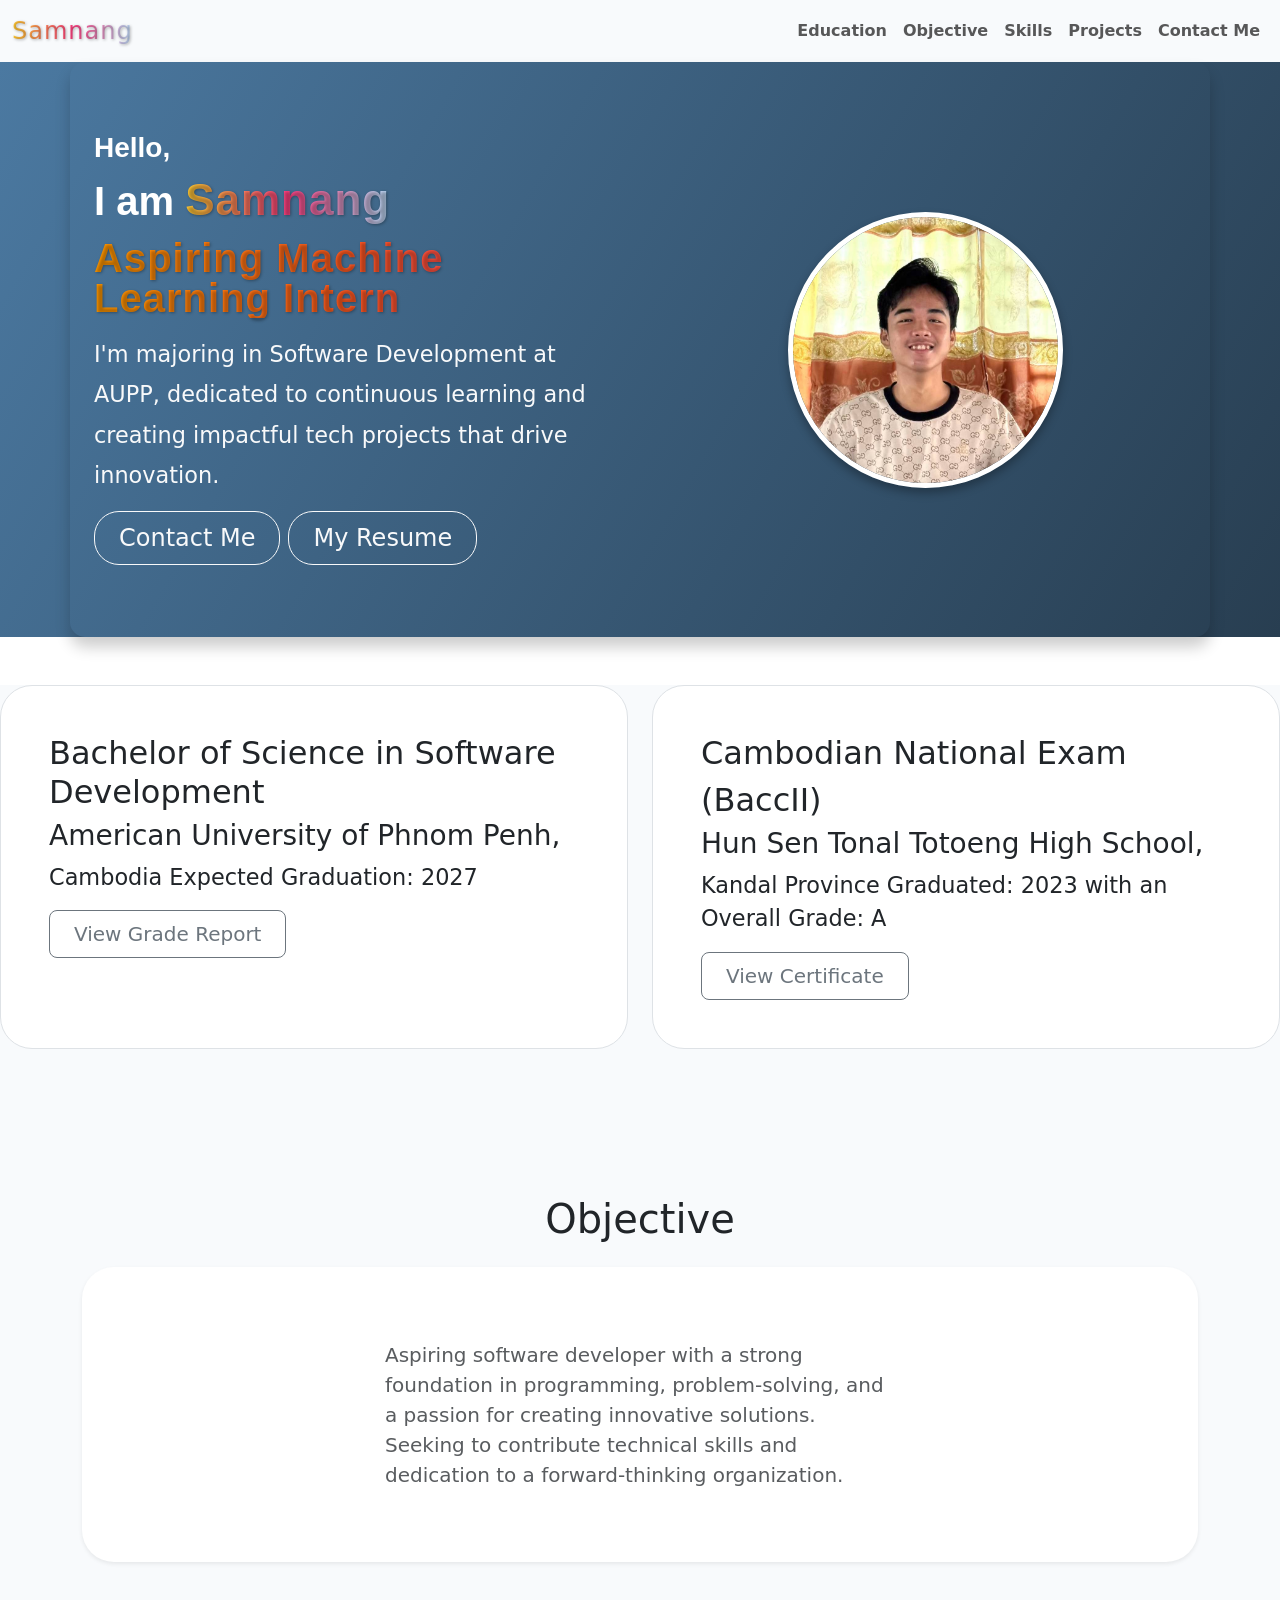
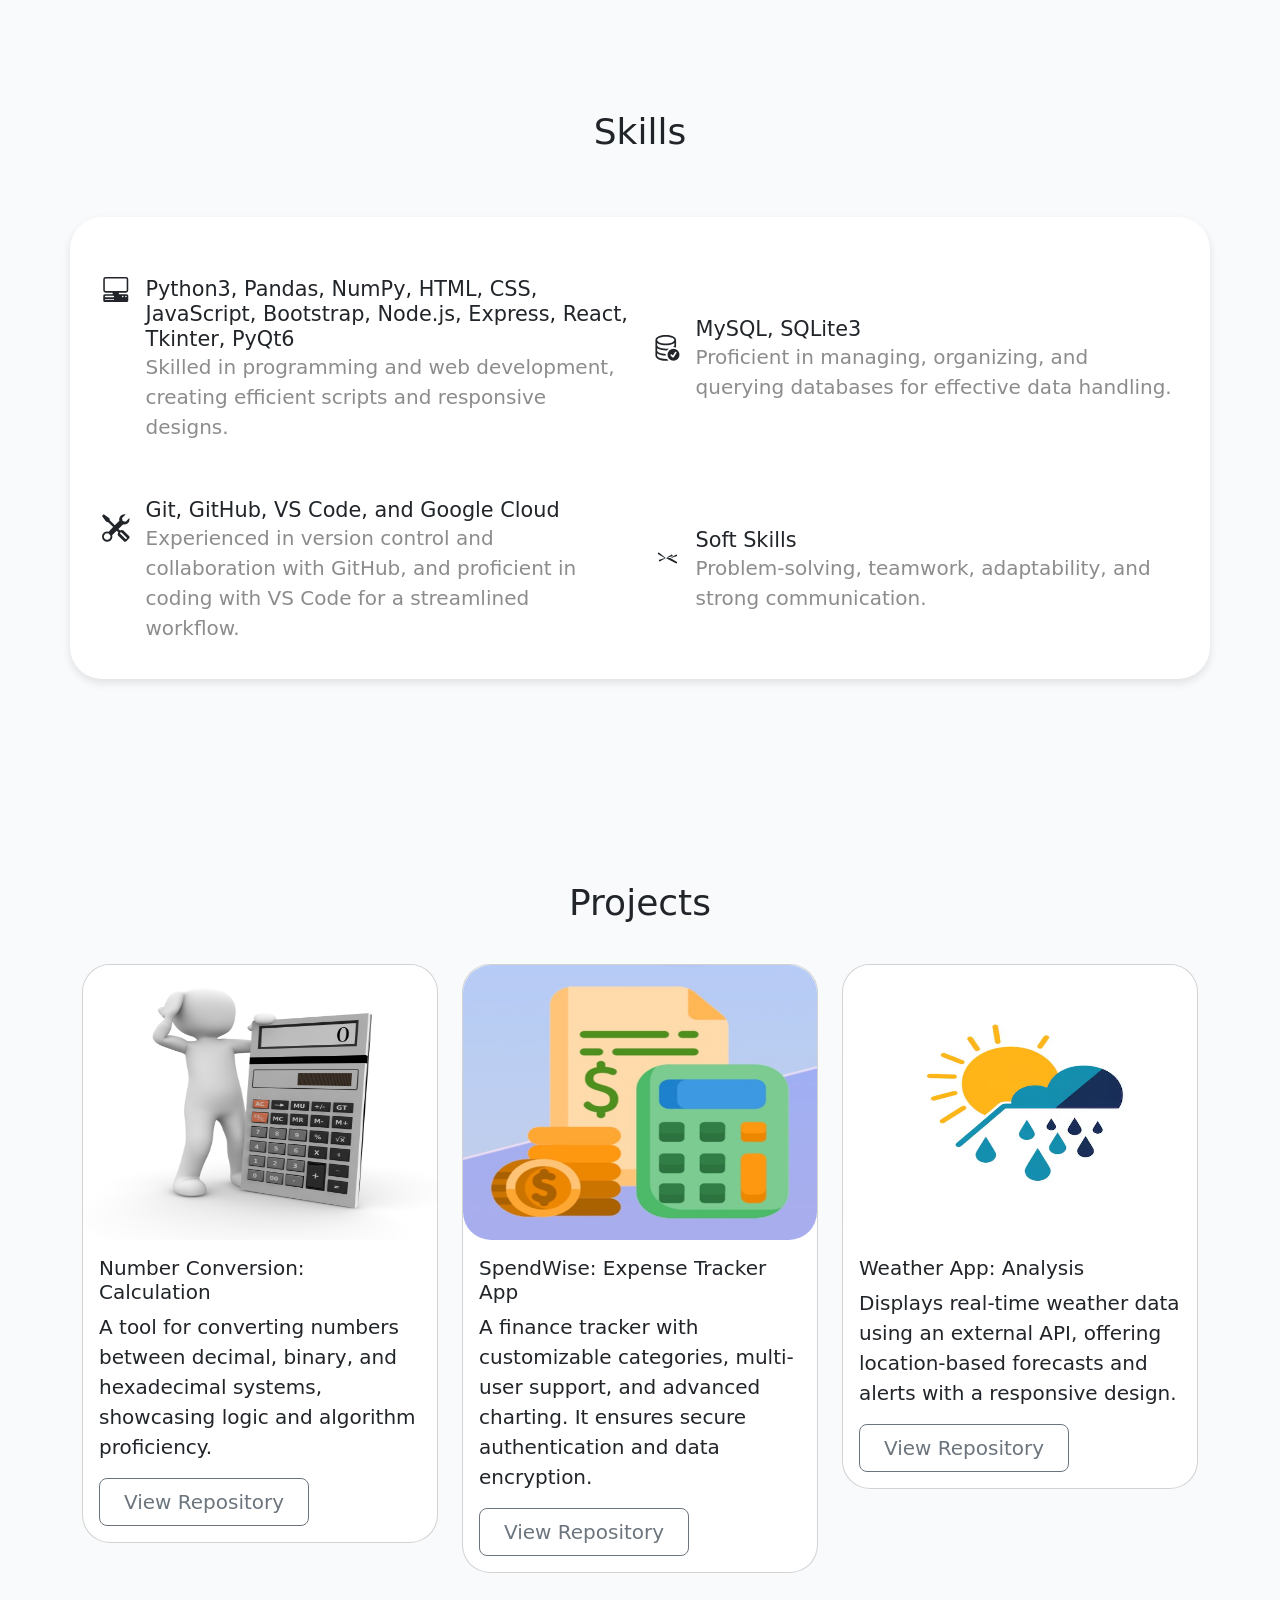
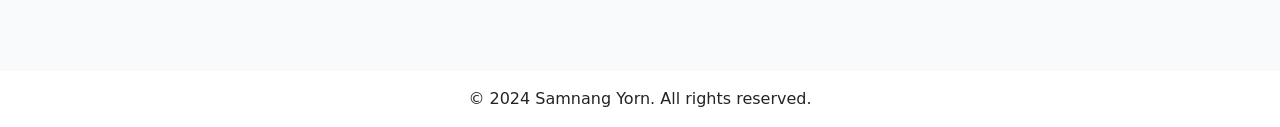
==== index.html @ 9dbf33b5 "Add portfolio files" ====
<!DOCTYPE html>
<html lang="en">

<head>
  <meta charset="UTF-8">
  <meta name="viewport" content="width=device-width, initial-scale=1.0">
  <title>Samnang's Portfolio</title>
  <link rel="stylesheet" href="./style.css" />
  <link href="https://cdn.jsdelivr.net/npm/bootstrap@5.3.3/dist/css/bootstrap.min.css" rel="stylesheet"
    integrity="sha384-QWTKZyjpPEjISv5WaRU9OFeRpok6YctnYmDr5pNlyT2bRjXh0JMhjY6hW+ALEwIH" crossorigin="anonymous">
  <link href="https://fonts.googleapis.com/css2?family=Roboto:wght@400;700&display=swap" rel="stylesheet">

</head>

<body>

  <!-- Nav_bar section -->
  <section id="nav-bar" style="background-color: #F8FAFC !important;">
    <nav class="navbar navbar-expand-lg" data-bs-theme="light">
      <div class="container-fluid">
        <!-- Name aligned to the left -->
        <a class="navbar-brand" href="#summary">
          <span style="
            font-size: 1.5rem; 
            color: #2c3e50; 
            background: linear-gradient(90deg, #ffcc33, #ff4081, #bbdefb); 
            -webkit-background-clip: text; 
            -webkit-text-fill-color: transparent; 
            text-shadow: 1px 1px 3px rgba(0, 0, 0, 0.3); 
            letter-spacing: 1px; 
            animation: fadeInGlow 2s ease-in-out;
          ">Samnang
          </span>
        </a>
        <button class="navbar-toggler" type="button" data-bs-toggle="collapse" data-bs-target="#navbarColor03"
          aria-controls="navbarColor03" aria-expanded="false" aria-label="Toggle navigation">
          <span class="navbar-toggler-icon"></span>
        </button>
        <div class="collapse navbar-collapse" id="navbarColor03">
          <!-- Items aligned to the right -->
          <ul class="navbar-nav ms-auto mb-2 mb-lg-0">
            <li class="nav-item hover-effect">
              <a class="nav-link" href="#education">
                <i class="fa fa-graduation-cap"></i> <span style="font-weight: bold;">Education</span>
              </a>
            </li>
            <li class="nav-item hover-effect">
              <a class="nav-link" href="#objective">
                <i class="fa fa-bullseye"></i> <span style="font-weight: bold;">Objective</span>
              </a>
            </li>
            <li class="nav-item hover-effect">
              <a class="nav-link" href="#skills">
                <i class="fa fa-code"></i> <span style="font-weight: bold;">Skills</span>
              </a>
            </li>
            <li class="nav-item hover-effect">
              <a class="nav-link" href="#projects">
                <i class="fa fa-folder-open"></i> <span style="font-weight: bold;">Projects</span>
              </a>
            </li>
            <li class="nav-item hover-effect">
              <a class="nav-link" href="./public/contact.html">
                <i class="fa fa-envelope"></i> <span style="font-weight: bold;">Contact Me</span>
              </a>
            </li>
          </ul>
        </div>
      </div>
    </nav>
  </section>

  <!-- hero section -->
  <section id="summary" class="gradient-background">
    <div class="container col-xxl-8 px-4 py-5 ml-5 mb-5">
      <div class="row flex-lg-row-reverse align-items-center g-5 py-4">
        <div class="col-10 col-sm-8 col-lg-6">
          <img src="./assets/images/my_face.jpg" class="d-block mx-lg-auto img-fluid ml-4" alt="Samnang's Image"
            width="275" height="400" loading="lazy">
        </div>
        <div class="col-lg-6">
          <h2 class="display-5 fw-bold  text-white lh-1 mb-3">Hello,</h2>
          <h1 class="display-5 fw-bold  text-white lh-1 mb-3">I am
            <span style="
            font-size: 2.75rem; 
            color: #2c3e50; 
            background: linear-gradient(90deg, #ffcc33, #ff4081, #bbdefb); 
            -webkit-background-clip: text; 
            -webkit-text-fill-color: transparent; 
            text-shadow: 1px 1px 3px rgba(0, 0, 0, 0.3); 
            letter-spacing: 1px; 
            animation: fadeInGlow 2s ease-in-out;
          ">
              Samnang
            </span>
          </h1>

          <h1 class="display-5 fw-bold text-body-emphasis lh-1 mb-3" style="
              font-size: 2.5rem; 
              color: #2c3e50; 
              background: linear-gradient(90deg, #ff9800, #ff5722, #ff4081); 
              -webkit-background-clip: text; 
              -webkit-text-fill-color: transparent; 
              text-shadow: 1px 1px 3px rgba(0, 0, 0, 0.3); 
              letter-spacing: 1px; 
              animation: fadeInGlow 2s ease-in-out;
            ">
            Aspiring Machine Learning Intern
          </h1>
          <p class="lead">
            I'm majoring in Software Development at AUPP, dedicated to continuous learning and creating impactful tech
            projects that drive innovation.</p>
          <div class="d-grid gap-2 d-md-flex justify-content-md-start">
            <a href="./public/contact.html" class="btn btn-outline-light btn-lg px-4">Contact Me</a>
            <a href="./public/resume.html" class="btn btn-outline-light btn-lg px-4">My Resume</a>
          </div>
        </div>
      </div>
    </div>
  </section>

  <!-- education section -->
  <section id="education" style="background-color: #F8FAFC;">
    <div class="row align-items-md-stretch mt-4">
      <div class="col-md-6 mb-5 hover-effect rounded-5">
        <div class="h-100 p-5 text-bg rounded-5 border" style="background-color: #fff !important;">
          <h2>Bachelor of Science in Software Development</h2>
          <h3>American University of Phnom Penh,</h3>
          <p style="
                font-size: 1.4rem;
                margin-top: 0;
                margin-bottom: 1rem;
            ">
            Cambodia Expected Graduation: 2027
          </p>
          <a href="./assets/images/Grade Report.pdf" class="btn btn-outline-secondary btn-lg px-4">View Grade Report</a>
        </div>
      </div>

      <div class="col-md-6 mb-5 hover-effect rounded-5">
        <div class="h-100 p-5 bg-body-tertiary rounded-5 border" style="background-color: #fff !important;">
          <h2>Cambodian National Exam</h2>
          <h2>(BaccII)</h2>
          <h3>Hun Sen Tonal Totoeng High School,</h3>
          <p style="
                font-size: 1.4rem;
                margin-top: 0;
                margin-bottom: 1rem;
            ">
            Kandal Province Graduated: 2023 with an Overall Grade: A
          </p>
          <a href="https://verify.gov.kh/verify/87f21fbb746c6b4200e2075af30a00fe9f06ea5fdbe839c7288f85da0729ce56?key=c0ed0de95c6da86249529f89fbc45739ce85d956d926eef9bcc1c0dc3e618eb6"
            class="btn btn-outline-secondary btn-lg px-4">View Certificate</a>
        </div>
      </div>
    </div>
  </section>

  <!-- objective section -->
  <section id="objective" style="background-color: #F8FAFC;">
    <div class="container my-5">
      <div class="text-center">
        <h1 class="text-dark mb-4 ">Objective</h1>
        <div class="position-relative p-5 text-muted bg-light shadow-sm rounded-5 mx-auto hover-effect"
          style="background-color: white !important;">
          <svg class="bi mb-4" width="45" height="1">
            <use xlink:href="#check2-circle"></use>
          </svg>
          <p class="col-lg-6 mx-auto mb-4 text-start" style="font-size: 1.25rem;">
            Aspiring software developer with a strong foundation in programming, problem-solving, and a passion for
            creating innovative solutions. Seeking to contribute technical skills and dedication to a forward-thinking
            organization.
          </p>
        </div>
      </div>
    </div>
  </section>

  <!-- skills section-->
  <section id="skills" style="background-color: #F8FAFC;">
    <h2>Skills</h2>
    <div class="container py-5">
      <div class="row g-4 align-items-center project rounded-5">
        <!-- Skill 1 -->
        <div class="col-md-6 hover-effect">
          <a class="list-group-item list-group-item-action d-flex gap-3 py-3" aria-current="true">
            <svg xmlns="http://www.w3.org/2000/svg" width="30" height="25" fill="currentColor"
              class="bi bi-pc-display-horizontal" viewBox="0 0 16 16">
              <path
                d="M1.5 0A1.5 1.5 0 0 0 0 1.5v7A1.5 1.5 0 0 0 1.5 10H6v1H1a1 1 0 0 0-1 1v3a1 1 0 0 0 1 1h14a1 1 0 0 0 1-1v-3a1 1 0 0 0-1-1h-5v-1h4.5A1.5 1.5 0 0 0 16 8.5v-7A1.5 1.5 0 0 0 14.5 0zm0 1h13a.5.5 0 0 1 .5.5v7a.5.5 0 0 1-.5.5h-13a.5.5 0 0 1-.5-.5v-7a.5.5 0 0 1 .5-.5M12 12.5a.5.5 0 1 1 1 0 .5.5 0 0 1-1 0m2 0a.5.5 0 1 1 1 0 .5.5 0 0 1-1 0M1.5 12h5a.5.5 0 0 1 0 1h-5a.5.5 0 0 1 0-1M1 14.25a.25.25 0 0 1 .25-.25h5.5a.25.25 0 1 1 0 .5h-5.5a.25.25 0 0 1-.25-.25" />
            </svg>
            <div class="d-flex gap-2 w-100 justify-content-between text-start">
              <div>
                <h6 class="mb-0">Python3, Pandas, NumPy, HTML, CSS, JavaScript, Bootstrap, Node.js, Express, React, Tkinter, PyQt6</h6>
                <p class="mb-0 opacity-75">Skilled in programming and web development, creating efficient scripts and
                  responsive designs.</p>
              </div>
            </div>
          </a>
        </div>
        <!-- Skill 2 -->
        <div class="col-md-6 hover-effect">
          <a class="list-group-item list-group-item-action d-flex gap-3 py-3" aria-current="true">
            <svg xmlns="http://www.w3.org/2000/svg" width="30" height="60" fill="currentColor"
              class="bi bi-database-check" viewBox="0 0 16 16">
              <path
                d="M12.5 16a3.5 3.5 0 1 0 0-7 3.5 3.5 0 0 0 0 7m1.679-4.493-1.335 2.226a.75.75 0 0 1-1.174.144l-.774-.773a.5.5 0 0 1 .708-.708l.547.548 1.17-1.951a.5.5 0 1 1 .858.514" />
              <path
                d="M12.096 6.223A5 5 0 0 0 13 5.698V7c0 .289-.213.654-.753 1.007a4.5 4.5 0 0 1 1.753.25V4c0-1.007-.875-1.755-1.904-2.223C11.022 1.289 9.573 1 8 1s-3.022.289-4.096.777C2.875 2.245 2 2.993 2 4v9c0 1.007.875 1.755 1.904 2.223C4.978 15.71 6.427 16 8 16c.536 0 1.058-.034 1.555-.097a4.5 4.5 0 0 1-.813-.927Q8.378 15 8 15c-1.464 0-2.766-.27-3.682-.687C3.356 13.875 3 13.373 3 13v-1.302c.271.202.58.378.904.525C4.978 12.71 6.427 13 8 13h.027a4.6 4.6 0 0 1 0-1H8c-1.464 0-2.766-.27-3.682-.687C3.356 10.875 3 10.373 3 10V8.698c.271.202.58.378.904.525C4.978 9.71 6.427 10 8 10q.393 0 .774-.024a4.5 4.5 0 0 1 1.102-1.132C9.298 8.944 8.666 9 8 9c-1.464 0-2.766-.27-3.682-.687C3.356 7.875 3 7.373 3 7V5.698c.271.202.58.378.904.525C4.978 6.711 6.427 7 8 7s3.022-.289 4.096-.777M3 4c0-.374.356-.875 1.318-1.313C5.234 2.271 6.536 2 8 2s2.766.27 3.682.687C12.644 3.125 13 3.627 13 4c0 .374-.356.875-1.318 1.313C10.766 5.729 9.464 6 8 6s-2.766-.27-3.682-.687C3.356 4.875 3 4.373 3 4" />
            </svg>
            <div class="d-flex gap-2 w-100 justify-content-between text-start">
              <div>
                <h6 class="mb-0">MySQL, SQLite3</h6>
                <p class="mb-0 opacity-75">Proficient in managing, organizing, and querying databases for effective data
                  handling.</p>
              </div>
            </div>
          </a>
        </div>
        <!-- Skill 3 -->
        <div class="col-md-6 hover-effect">
          <a class="list-group-item list-group-item-action d-flex gap-3 py-3" aria-current="true">
            <svg xmlns="http://www.w3.org/2000/svg" width="30" height="60" fill="currentColor" class="bi bi-tools"
              viewBox="0 0 16 16">
              <path
                d="M1 0 0 1l2.2 3.081a1 1 0 0 0 .815.419h.07a1 1 0 0 1 .708.293l2.675 2.675-2.617 2.654A3.003 3.003 0 0 0 0 13a3 3 0 1 0 5.878-.851l2.654-2.617.968.968-.305.914a1 1 0 0 0 .242 1.023l3.27 3.27a.997.997 0 0 0 1.414 0l1.586-1.586a.997.997 0 0 0 0-1.414l-3.27-3.27a1 1 0 0 0-1.023-.242L10.5 9.5l-.96-.96 2.68-2.643A3.005 3.005 0 0 0 16 3q0-.405-.102-.777l-2.14 2.141L12 4l-.364-1.757L13.777.102a3 3 0 0 0-3.675 3.68L7.462 6.46 4.793 3.793a1 1 0 0 1-.293-.707v-.071a1 1 0 0 0-.419-.814zm9.646 10.646a.5.5 0 0 1 .708 0l2.914 2.915a.5.5 0 0 1-.707.707l-2.915-2.914a.5.5 0 0 1 0-.708M3 11l.471.242.529.026.287.445.445.287.026.529L5 13l-.242.471-.026.529-.445.287-.287.445-.529.026L3 15l-.471-.242L2 14.732l-.287-.445L1.268 14l-.026-.529L1 13l.242-.471.026-.529.445-.287.287-.445.529-.026z" />
            </svg>
            <div class="d-flex gap-2 w-100 justify-content-between text-start">
              <div>
                <h6 class="mb-0">Git, GitHub, VS Code, and Google Cloud</h6>
                <p class="mb-0 opacity-75">Experienced in version control and collaboration with GitHub, and proficient
                  in coding with VS Code for a streamlined workflow.</p>
              </div>
            </div>
          </a>
        </div>
        <!-- Skill 4 -->
        <div class="col-md-6 hover-effect">
          <a class="list-group-item list-group-item-action d-flex gap-3 py-3" aria-current="true">
            <svg xmlns="http://www.w3.org/2000/svg" width="30" height="60" fill="currentColor"
              class="bi bi-brightness-high" viewBox="0 0 16 16">
              <path
                d="M10.59 8l3.244-1.915a.5.5 0 1 1 .516.857L10.59 8l3.76 2.207a.5.5 0 1 1-.516.857L8 8l-3.244 1.915a.5.5 0 1 1-.516-.857L7.41 8 3.646 5.793a.5.5 0 1 1 .516-.857L8 8l3.244-1.915a.5.5 0 1 1 .516.857L8 8z" />
            </svg>
            <div class="d-flex gap-2 w-100 justify-content-between text-start">
              <div>
                <h6 class="mb-0">Soft Skills</h6>
                <p class="mb-0 opacity-75">Problem-solving, teamwork, adaptability, and strong communication.</p>
              </div>
            </div>
          </a>
        </div>
      </div>
    </div>
  </section>

  <!-- projects section -->
  <section id="projects" style="background-color: #F8FAFC;">
    <div class="container py-4">
      <h2>Projects</h2>
      <div class="row">
        <div class="col-md-4 mb-5">
          <div class="card hover-effect" style="border-radius: 1.75rem">
            <img src="./assets/images/num_con.jpg" class="card-img-top" alt="Number Conversion: Calculation"
              height="275" style="border-radius: 1.75rem">
            <div class="card-body">
              <h5 class="card-title">Number Conversion: Calculation</h5>
              <p class="card-text" style="font-size: 1.25rem;">A tool for converting numbers between decimal, binary,
                and hexadecimal systems,
                showcasing logic and algorithm proficiency.</p>
              <a href="https://github.com/Samnang1111/Number-System-Converter"
                class="btn btn-outline-secondary btn-lg px-4">View Repository</a>
            </div>
          </div>
        </div>
        <div class="col-md-4 mb-4">
          <div class="card hover-effect" style="border-radius: 1.75rem">
            <img src="./assets/images/expense.png" class="card-img-top" alt="SpendWise: Expense Tracker App"
              height="275" style="border-radius: 1.75rem">
            <div class="card-body">
              <h5 class="card-title">SpendWise: Expense Tracker App</h5>
              <p class="card-text" style="font-size: 1.25rem;">A finance tracker with customizable categories,
                multi-user support, and advanced
                charting. It ensures secure authentication and data encryption.

              </p>
              <a href="https://github.com/Samnang1111/SPENDWISE-Expense-Tracker-Project"
                class="btn btn-outline-secondary btn-lg px-4">View Repository</a>
            </div>
          </div>
        </div>
        <div class="col-md-4" style="border-radius: 1.75rem">
          <div class="card hover-effect" style="border-radius: 1.75rem">
            <img src="./assets/images/weather.png" class="card-img-top" alt="Weather App: Analysis" height="275"
              style="border-radius: 1.75rem">
            <div class="card-body">
              <h5 class="card-title">Weather App: Analysis</h5>
              <p class="card-text" style="font-size: 1.25rem;">Displays real-time weather data using an external API,
                offering location-based
                forecasts and alerts with a responsive design.

              </p>
              <a href="https://github.com/Samnang1111/Weather-Analysis-App"
                class="btn btn-outline-secondary btn-lg px-4">View Repository</a>
            </div>
          </div>
        </div>
      </div>
    </div>
  </section>
  <script src="https://cdn.jsdelivr.net/npm/bootstrap@5.3.3/dist/js/bootstrap.bundle.min.js"
    integrity="sha384-YvpcrYf0tY3lHB60NNkmXc5s9fDVZLESaAA55NDzOxhy9GkcIdslK1eN7N6jIeHz"
    crossorigin="anonymous"></script>
</body>

<footer class="text-center py-3">
  &copy; 2024 Samnang Yorn. All rights reserved.
</footer>

</html>
---- style.css ----
/* Skills Section */
#skills {
  padding: 50px 20px;
  background-color: #f9f9f9;
}

#skills h2 {
  text-align: center;
  margin-bottom: 40px;
  font-size: 36px;
}

#skills h6 {
  font-size: 1.30rem;
}

#skills p {
  font-size: 1.25rem;
}
  /* Projects Section */
#projects {
  padding: 50px 20px;
  background-color: #f9f9f9;
}

#projects h2 {
  text-align: center;
  margin-bottom: 40px;
  font-size: 36px;
}

.project {
  background-color: #fff;
  border-radius: 10px;
  box-shadow: 0 4px 8px rgba(0, 0, 0, 0.1);
  margin-bottom: 30px;
  padding: 20px;
  text-align: center;
  transition: transform 0.3s ease-in-out;
}

.project:hover {
  transform: translateY(-5px);
}

.project h3 {
  font-size: 24px;
  margin-bottom: 10px;
}

.project p {
  color: #666;
  margin-bottom: 20px;
}

.project-link {
  display: inline-block;
  padding: 10px 20px;
  background-color: #007bff;
  color: white;
  text-decoration: none;
  border-radius: 5px;
  transition: background-color 0.3s ease;
}

.project-link:hover {
  background-color: #0056b3;
}

/* Education Selector */

.text-bg-dark:hover {
  background-color: #343a40; 
  transform: scale(1.05);   
  transition: transform 0.3s ease, background-color 0.3s ease;
}

/* Hover effect for light background */
.bg-body-tertiary:hover {
  background-color: #e9ecef; 
  transform: scale(1.05);    
  transition: transform 0.3s ease, background-color 0.3s ease;
}

/* Optional: Hover effect for buttons */
.btn:hover {
  background-color: #fff; 
  color: #000;           
  border-color: #000;    
  transition: all 0.3s ease;
}


/* summary */


/* Gradient Background */
.gradient-background {
  background: linear-gradient(120deg, #4b79a1, #283e51);
  color: #ffffff;
}

/* General Section Styling */
#summary .container {
  border-radius: 15px;
  padding: 40px;
  box-shadow: 0px 10px 15px rgba(0, 0, 0, 0.2); 
}

/* Image Styling */
#summary img {
  border-radius: 50%; 
  border: 5px solid #ffffff; 
  box-shadow: 0px 5px 10px rgba(0, 0, 0, 0.3); 
}

/* Text Styling */
#summary h1, #summary h2 {
  font-family: 'Poppins', sans-serif; /
}

#summary h1 {
  font-size: 2.5rem; 
  color: #ffdd57; 
}

#summary h2 {
  font-size: 1.75rem;
  color: #ffdd57; 
}

#summary p {
  font-size: 1.4rem; 
  line-height: 1.8;
  color: #f8f9fa; 
}

/* Button Styling */

#summary .btn {
  font-size: 1.5rem;
  border-radius: 25px;
  transition: all 0.3s ease;
}

#summary .btn:hover {
  background-color: #ffffff;
  color: #4b79a1;
  border-color: #ffffff;
}

/* object */

#objective {
  padding: 50px 20px;
  background-color: #f9f9f9;
}

#objective h2 {
  text-align: center;
  margin-bottom: 40px;
  font-size: 36px;
}



@keyframes fadeInGlow {
  0% {
    opacity: 0;
    text-shadow: 0px 0px 10px rgba(255, 255, 255, 0.6);
  }

  50% {
    opacity: 0.5;
    text-shadow: 0px 0px 20px rgba(255, 255, 255, 0.8);
  }

  100% {
    opacity: 1;
    text-shadow: 0px 0px 5px rgba(0, 0, 0, 0.3);
  }
}

    .hover-effect {
      transition: background-color 0.3s ease, transform 0.3s ease;
    }

    .hover-effect:hover {
      background-color: #e9ecef;
      transform: translateY(-5px);
    }


    @media (max-width: 768px) {
      #skills, #projects {
        padding: 30px 10px;
      }
    
      .project {
        padding: 15px;
      }
    
      #skills h2, #projects h2 {
        font-size: 28px;
      }
    }
    

  
    body {
      font-family: 'Roboto', sans-serif;
    }
    h1, h2, h3, p {
      margin-bottom: 1rem;
    }
    .hover-effect:hover {
      transform: scale(1.05);
      box-shadow: 0 4px 8px rgba(0, 0, 0, 0.2);
    }


/* Global Reset */
* {
  margin: 0;
  padding: 0;
  box-sizing: border-box;
}

/* Ensure full width */
html, body {
  width: 100%;
  overflow-x: hidden; /* Prevent horizontal scroll */
  font-family: 'Roboto', sans-serif;
}

/* Sections Styling */
#skills, #projects, #objective {
  padding: 50px 20px;
  background-color: #f9f9f9;
}

/* Responsive Styling */
@media (max-width: 768px) {
  #skills, #projects {
    padding: 30px 10px;
  }

  .project {
    padding: 15px;
  }

  #skills h2, #projects h2 {
    font-size: 28px;
  }
}
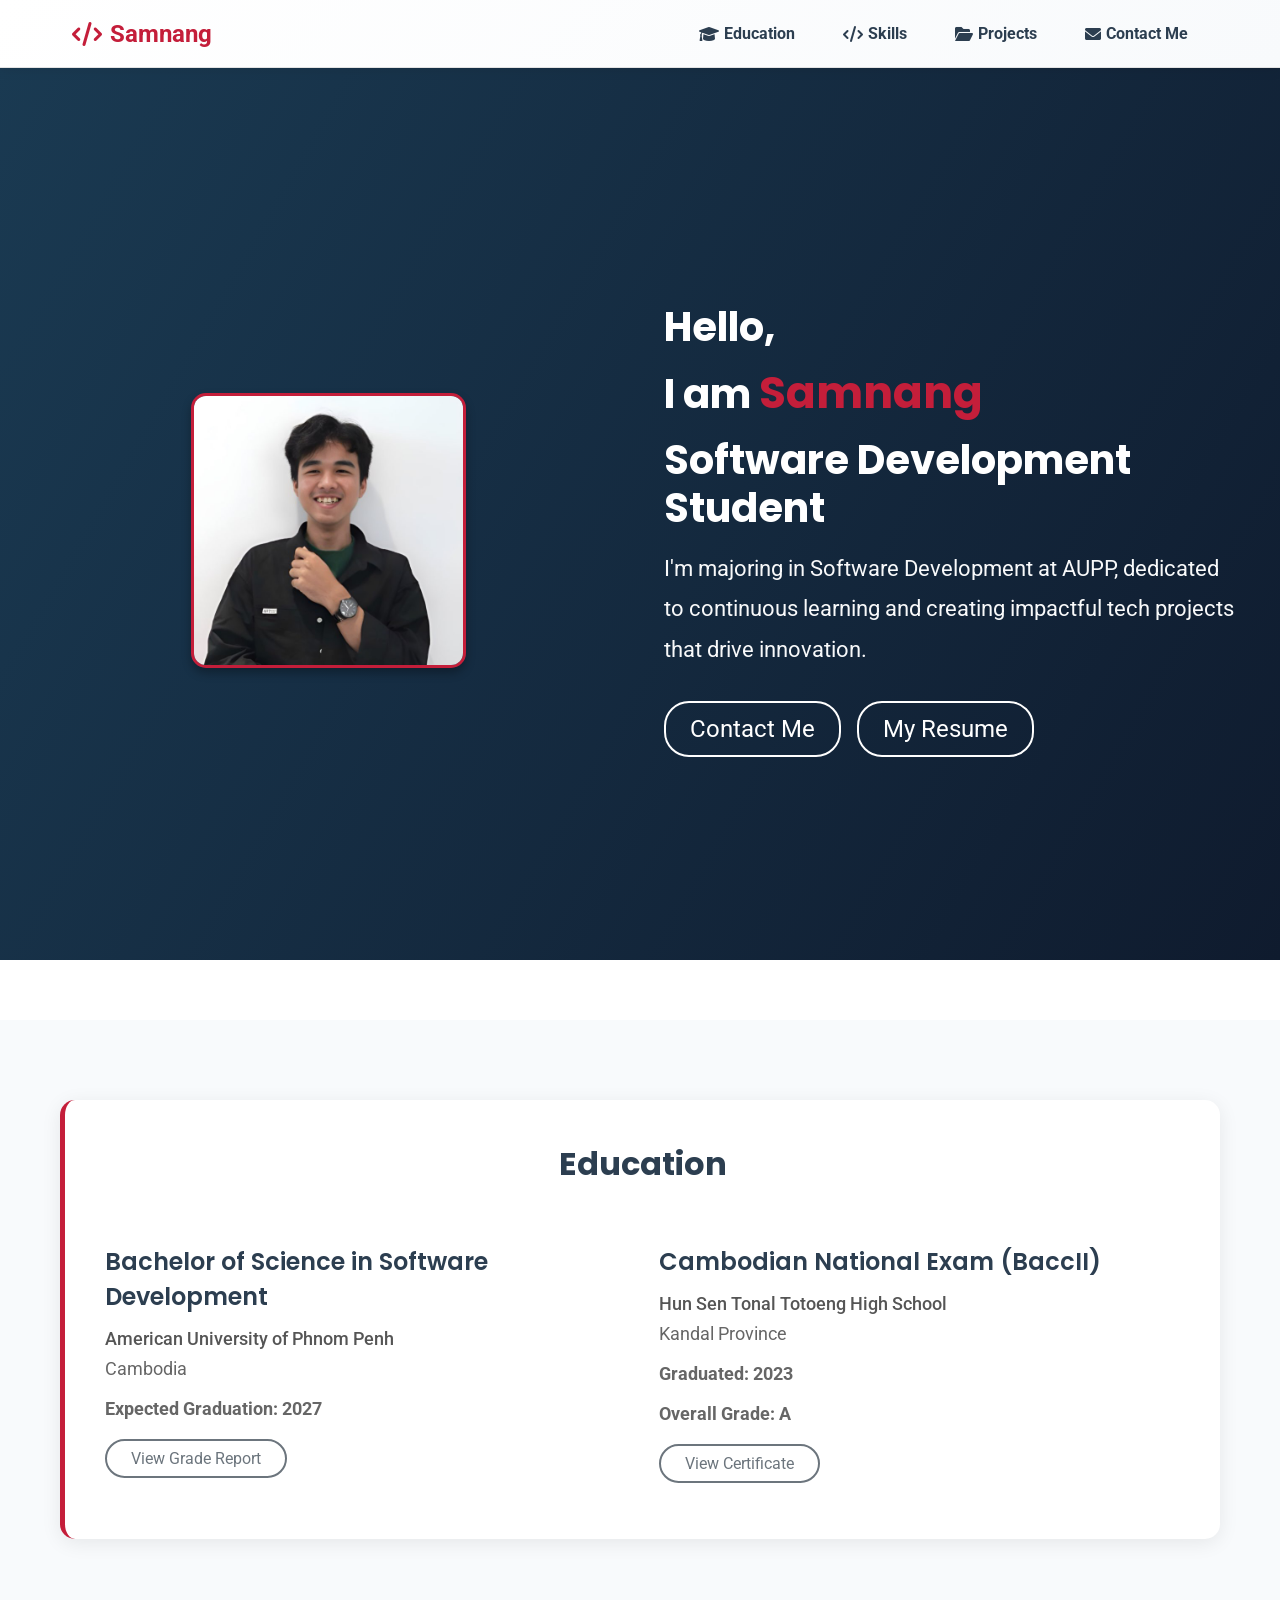
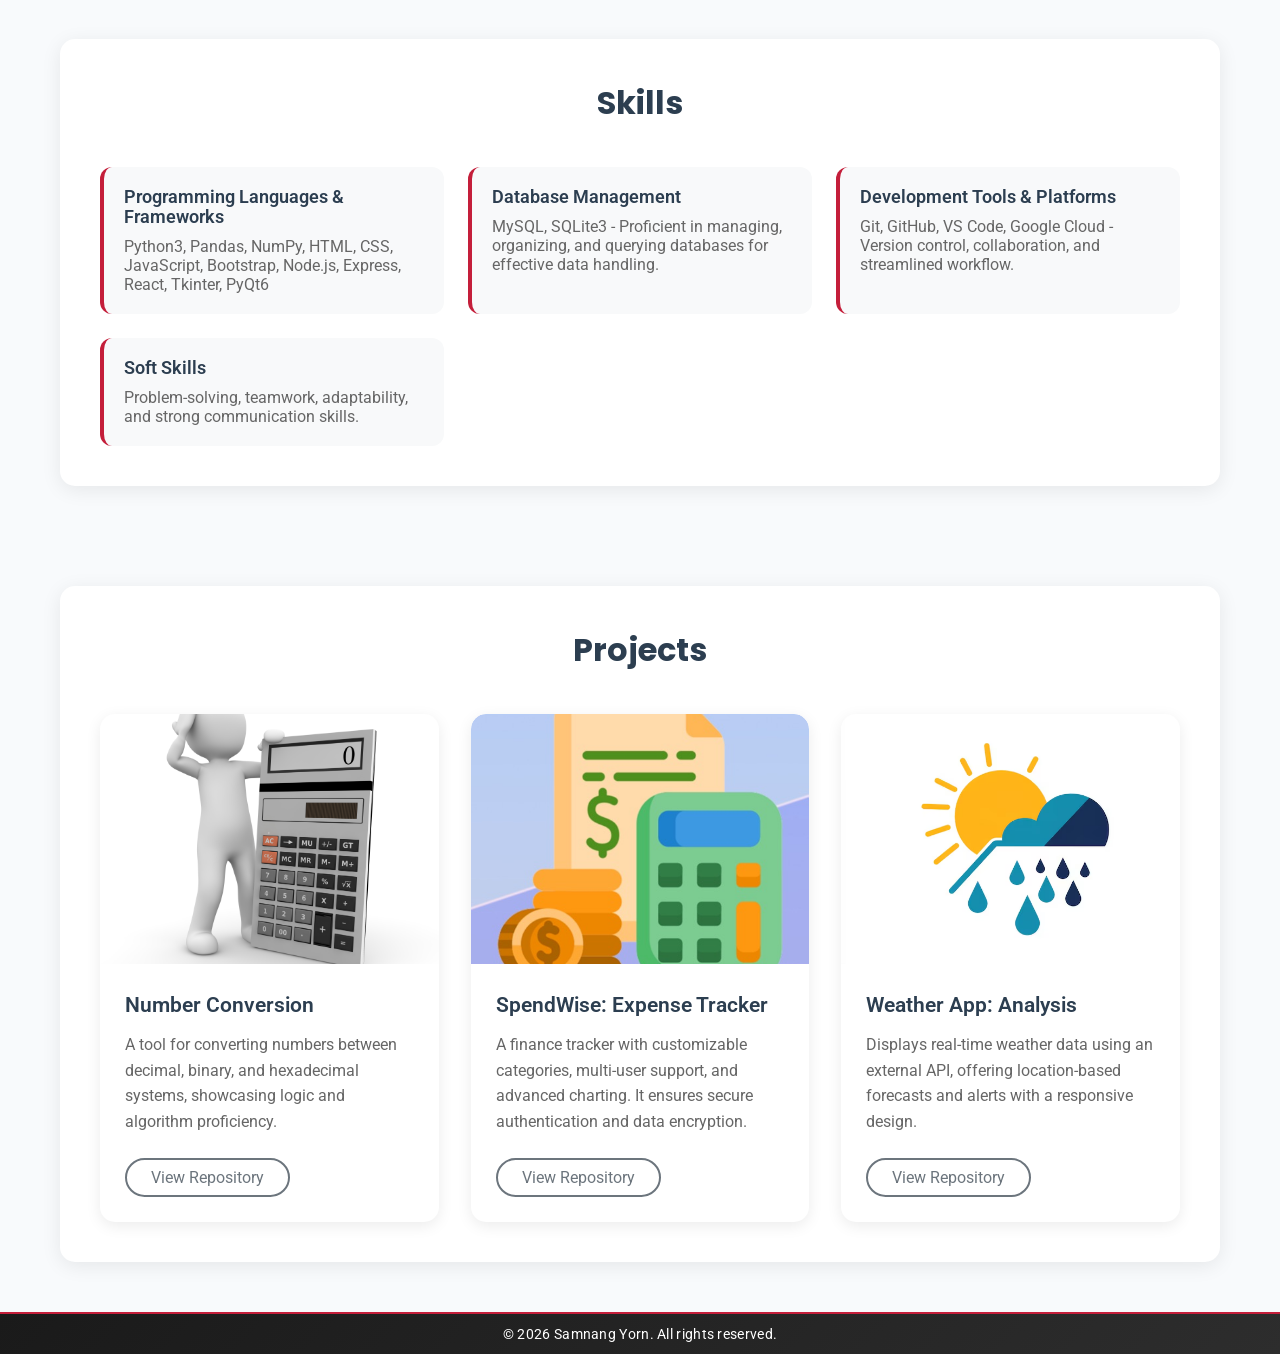
==== commit b83410b0: "Refactor portfolio: Remove Bootstrap, add favicon, use pure CSS with flexbox/grid" ====
--- a/index.html
+++ b/index.html
@@ -5,316 +5,193 @@
   <meta charset="UTF-8">
   <meta name="viewport" content="width=device-width, initial-scale=1.0">
   <title>Samnang's Portfolio</title>
+  <link rel="icon" type="image/svg+xml" href="./favicon.svg">
   <link rel="stylesheet" href="./style.css" />
-  <link href="https://cdn.jsdelivr.net/npm/bootstrap@5.3.3/dist/css/bootstrap.min.css" rel="stylesheet"
-    integrity="sha384-QWTKZyjpPEjISv5WaRU9OFeRpok6YctnYmDr5pNlyT2bRjXh0JMhjY6hW+ALEwIH" crossorigin="anonymous">
-  <link href="https://fonts.googleapis.com/css2?family=Roboto:wght@400;700&display=swap" rel="stylesheet">
-
+  <link href="https://fonts.googleapis.com/css2?family=Roboto:wght@400;700&family=Poppins:wght@400;600;700&display=swap" rel="stylesheet">
+  <link rel="stylesheet" href="https://cdnjs.cloudflare.com/ajax/libs/font-awesome/6.0.0/css/all.min.css">
 </head>
 
 <body>
 
-  <!-- Nav_bar section -->
-  <section id="nav-bar" style="background-color: #F8FAFC !important;">
-    <nav class="navbar navbar-expand-lg" data-bs-theme="light">
-      <div class="container-fluid">
-        <!-- Name aligned to the left -->
-        <a class="navbar-brand" href="#summary">
-          <span style="
-            font-size: 1.5rem; 
-            color: #2c3e50; 
-            background: linear-gradient(90deg, #ffcc33, #ff4081, #bbdefb); 
-            -webkit-background-clip: text; 
-            -webkit-text-fill-color: transparent; 
-            text-shadow: 1px 1px 3px rgba(0, 0, 0, 0.3); 
-            letter-spacing: 1px; 
-            animation: fadeInGlow 2s ease-in-out;
-          ">Samnang
-          </span>
-        </a>
-        <button class="navbar-toggler" type="button" data-bs-toggle="collapse" data-bs-target="#navbarColor03"
-          aria-controls="navbarColor03" aria-expanded="false" aria-label="Toggle navigation">
-          <span class="navbar-toggler-icon"></span>
-        </button>
-        <div class="collapse navbar-collapse" id="navbarColor03">
-          <!-- Items aligned to the right -->
-          <ul class="navbar-nav ms-auto mb-2 mb-lg-0">
-            <li class="nav-item hover-effect">
-              <a class="nav-link" href="#education">
-                <i class="fa fa-graduation-cap"></i> <span style="font-weight: bold;">Education</span>
-              </a>
-            </li>
-            <li class="nav-item hover-effect">
-              <a class="nav-link" href="#objective">
-                <i class="fa fa-bullseye"></i> <span style="font-weight: bold;">Objective</span>
-              </a>
-            </li>
-            <li class="nav-item hover-effect">
-              <a class="nav-link" href="#skills">
-                <i class="fa fa-code"></i> <span style="font-weight: bold;">Skills</span>
-              </a>
-            </li>
-            <li class="nav-item hover-effect">
-              <a class="nav-link" href="#projects">
-                <i class="fa fa-folder-open"></i> <span style="font-weight: bold;">Projects</span>
-              </a>
-            </li>
-            <li class="nav-item hover-effect">
-              <a class="nav-link" href="./public/contact.html">
-                <i class="fa fa-envelope"></i> <span style="font-weight: bold;">Contact Me</span>
-              </a>
-            </li>
-          </ul>
-        </div>
-      </div>
-    </nav>
-  </section>
+  <nav id="nav-bar">
+    <div class="nav-container">
+      <a class="nav-brand" href="#summary">
+        <i class="fa fa-code"></i>
+        <span>Samnang</span>
+      </a>
+      <button class="nav-toggle" id="navToggle" aria-label="Toggle navigation">
+        <span></span>
+        <span></span>
+        <span></span>
+      </button>
+      <ul class="nav-menu" id="navMenu">
+        <li class="nav-item">
+          <a class="nav-link" href="#education">
+            <i class="fa fa-graduation-cap"></i> <span>Education</span>
+          </a>
+        </li>
+        <li class="nav-item">
+          <a class="nav-link" href="#skills">
+            <i class="fa fa-code"></i> <span>Skills</span>
+          </a>
+        </li>
+        <li class="nav-item">
+          <a class="nav-link" href="#projects">
+            <i class="fa fa-folder-open"></i> <span>Projects</span>
+          </a>
+        </li>
+        <li class="nav-item">
+          <a class="nav-link" href="./public/contact.html">
+            <i class="fa fa-envelope"></i> <span>Contact Me</span>
+          </a>
+        </li>
+      </ul>
+    </div>
+  </nav>
 
   <!-- hero section -->
   <section id="summary" class="gradient-background">
-    <div class="container col-xxl-8 px-4 py-5 ml-5 mb-5">
-      <div class="row flex-lg-row-reverse align-items-center g-5 py-4">
-        <div class="col-10 col-sm-8 col-lg-6">
-          <img src="./assets/images/my_face.jpg" class="d-block mx-lg-auto img-fluid ml-4" alt="Samnang's Image"
-            width="275" height="400" loading="lazy">
-        </div>
-        <div class="col-lg-6">
-          <h2 class="display-5 fw-bold  text-white lh-1 mb-3">Hello,</h2>
-          <h1 class="display-5 fw-bold  text-white lh-1 mb-3">I am
-            <span style="
-            font-size: 2.75rem; 
-            color: #2c3e50; 
-            background: linear-gradient(90deg, #ffcc33, #ff4081, #bbdefb); 
-            -webkit-background-clip: text; 
-            -webkit-text-fill-color: transparent; 
-            text-shadow: 1px 1px 3px rgba(0, 0, 0, 0.3); 
-            letter-spacing: 1px; 
-            animation: fadeInGlow 2s ease-in-out;
-          ">
-              Samnang
-            </span>
-          </h1>
-
-          <h1 class="display-5 fw-bold text-body-emphasis lh-1 mb-3" style="
-              font-size: 2.5rem; 
-              color: #2c3e50; 
-              background: linear-gradient(90deg, #ff9800, #ff5722, #ff4081); 
-              -webkit-background-clip: text; 
-              -webkit-text-fill-color: transparent; 
-              text-shadow: 1px 1px 3px rgba(0, 0, 0, 0.3); 
-              letter-spacing: 1px; 
-              animation: fadeInGlow 2s ease-in-out;
-            ">
-            Aspiring Machine Learning Intern
-          </h1>
+    <div class="summary-container">
+      <div class="summary-content">
+        <div class="summary-text">
+          <h2>Hello,</h2>
+          <h1>I am <span class="highlight-name">Samnang</span></h1>
+          <h1 class="subtitle">Software Development Student</h1>
           <p class="lead">
             I'm majoring in Software Development at AUPP, dedicated to continuous learning and creating impactful tech
-            projects that drive innovation.</p>
-          <div class="d-grid gap-2 d-md-flex justify-content-md-start">
-            <a href="./public/contact.html" class="btn btn-outline-light btn-lg px-4">Contact Me</a>
-            <a href="./public/resume.html" class="btn btn-outline-light btn-lg px-4">My Resume</a>
+            projects that drive innovation.
+          </p>
+          <div class="summary-buttons">
+            <a href="./public/contact.html" class="btn btn-outline">Contact Me</a>
+            <a href="./public/resume.html" class="btn btn-outline">My Resume</a>
+          </div>
+        </div>
+        <div class="summary-image">
+          <img src="./assets/images/my_face.jpg" alt="Samnang's Image" loading="lazy">
+        </div>
+      </div>
+    </div>
+  </section>
+
+  <!-- education section -->
+  <section id="education">
+    <div class="container">
+      <div class="section-wrapper">
+        <h1 class="section-title">Education</h1>
+        <div class="education-grid">
+          <div class="education-item">
+            <h2>Bachelor of Science in Software Development</h2>
+            <h3>American University of Phnom Penh</h3>
+            <p>Cambodia</p>
+            <p><strong>Expected Graduation: 2027</strong></p>
+            <a href="./assets/images/Grade Report.pdf" class="btn btn-secondary">View Grade Report</a>
+          </div>
+
+          <div class="education-item">
+            <h2>Cambodian National Exam (BaccII)</h2>
+            <h3>Hun Sen Tonal Totoeng High School</h3>
+            <p>Kandal Province</p>
+            <p><strong>Graduated: 2023</strong></p>
+            <p><strong>Overall Grade: A</strong></p>
+            <a href="https://verify.gov.kh/verify/87f21fbb746c6b4200e2075af30a00fe9f06ea5fdbe839c7288f85da0729ce56?key=c0ed0de95c6da86249529f89fbc45739ce85d956d926eef9bcc1c0dc3e618eb6"
+              class="btn btn-secondary">View Certificate</a>
           </div>
         </div>
       </div>
     </div>
   </section>
 
-  <!-- education section -->
-  <section id="education" style="background-color: #F8FAFC;">
-    <div class="row align-items-md-stretch mt-4">
-      <div class="col-md-6 mb-5 hover-effect rounded-5">
-        <div class="h-100 p-5 text-bg rounded-5 border" style="background-color: #fff !important;">
-          <h2>Bachelor of Science in Software Development</h2>
-          <h3>American University of Phnom Penh,</h3>
-          <p style="
-                font-size: 1.4rem;
-                margin-top: 0;
-                margin-bottom: 1rem;
-            ">
-            Cambodia Expected Graduation: 2027
-          </p>
-          <a href="./assets/images/Grade Report.pdf" class="btn btn-outline-secondary btn-lg px-4">View Grade Report</a>
-        </div>
-      </div>
-
-      <div class="col-md-6 mb-5 hover-effect rounded-5">
-        <div class="h-100 p-5 bg-body-tertiary rounded-5 border" style="background-color: #fff !important;">
-          <h2>Cambodian National Exam</h2>
-          <h2>(BaccII)</h2>
-          <h3>Hun Sen Tonal Totoeng High School,</h3>
-          <p style="
-                font-size: 1.4rem;
-                margin-top: 0;
-                margin-bottom: 1rem;
-            ">
-            Kandal Province Graduated: 2023 with an Overall Grade: A
-          </p>
-          <a href="https://verify.gov.kh/verify/87f21fbb746c6b4200e2075af30a00fe9f06ea5fdbe839c7288f85da0729ce56?key=c0ed0de95c6da86249529f89fbc45739ce85d956d926eef9bcc1c0dc3e618eb6"
-            class="btn btn-outline-secondary btn-lg px-4">View Certificate</a>
-        </div>
-      </div>
-    </div>
-  </section>
-
-  <!-- objective section -->
-  <section id="objective" style="background-color: #F8FAFC;">
-    <div class="container my-5">
-      <div class="text-center">
-        <h1 class="text-dark mb-4 ">Objective</h1>
-        <div class="position-relative p-5 text-muted bg-light shadow-sm rounded-5 mx-auto hover-effect"
-          style="background-color: white !important;">
-          <svg class="bi mb-4" width="45" height="1">
-            <use xlink:href="#check2-circle"></use>
-          </svg>
-          <p class="col-lg-6 mx-auto mb-4 text-start" style="font-size: 1.25rem;">
-            Aspiring software developer with a strong foundation in programming, problem-solving, and a passion for
-            creating innovative solutions. Seeking to contribute technical skills and dedication to a forward-thinking
-            organization.
-          </p>
-        </div>
-      </div>
-    </div>
-  </section>
-
   <!-- skills section-->
-  <section id="skills" style="background-color: #F8FAFC;">
-    <h2>Skills</h2>
-    <div class="container py-5">
-      <div class="row g-4 align-items-center project rounded-5">
-        <!-- Skill 1 -->
-        <div class="col-md-6 hover-effect">
-          <a class="list-group-item list-group-item-action d-flex gap-3 py-3" aria-current="true">
-            <svg xmlns="http://www.w3.org/2000/svg" width="30" height="25" fill="currentColor"
-              class="bi bi-pc-display-horizontal" viewBox="0 0 16 16">
-              <path
-                d="M1.5 0A1.5 1.5 0 0 0 0 1.5v7A1.5 1.5 0 0 0 1.5 10H6v1H1a1 1 0 0 0-1 1v3a1 1 0 0 0 1 1h14a1 1 0 0 0 1-1v-3a1 1 0 0 0-1-1h-5v-1h4.5A1.5 1.5 0 0 0 16 8.5v-7A1.5 1.5 0 0 0 14.5 0zm0 1h13a.5.5 0 0 1 .5.5v7a.5.5 0 0 1-.5.5h-13a.5.5 0 0 1-.5-.5v-7a.5.5 0 0 1 .5-.5M12 12.5a.5.5 0 1 1 1 0 .5.5 0 0 1-1 0m2 0a.5.5 0 1 1 1 0 .5.5 0 0 1-1 0M1.5 12h5a.5.5 0 0 1 0 1h-5a.5.5 0 0 1 0-1M1 14.25a.25.25 0 0 1 .25-.25h5.5a.25.25 0 1 1 0 .5h-5.5a.25.25 0 0 1-.25-.25" />
-            </svg>
-            <div class="d-flex gap-2 w-100 justify-content-between text-start">
-              <div>
-                <h6 class="mb-0">Python3, Pandas, NumPy, HTML, CSS, JavaScript, Bootstrap, Node.js, Express, React, Tkinter, PyQt6</h6>
-                <p class="mb-0 opacity-75">Skilled in programming and web development, creating efficient scripts and
-                  responsive designs.</p>
-              </div>
-            </div>
-          </a>
-        </div>
-        <!-- Skill 2 -->
-        <div class="col-md-6 hover-effect">
-          <a class="list-group-item list-group-item-action d-flex gap-3 py-3" aria-current="true">
-            <svg xmlns="http://www.w3.org/2000/svg" width="30" height="60" fill="currentColor"
-              class="bi bi-database-check" viewBox="0 0 16 16">
-              <path
-                d="M12.5 16a3.5 3.5 0 1 0 0-7 3.5 3.5 0 0 0 0 7m1.679-4.493-1.335 2.226a.75.75 0 0 1-1.174.144l-.774-.773a.5.5 0 0 1 .708-.708l.547.548 1.17-1.951a.5.5 0 1 1 .858.514" />
-              <path
-                d="M12.096 6.223A5 5 0 0 0 13 5.698V7c0 .289-.213.654-.753 1.007a4.5 4.5 0 0 1 1.753.25V4c0-1.007-.875-1.755-1.904-2.223C11.022 1.289 9.573 1 8 1s-3.022.289-4.096.777C2.875 2.245 2 2.993 2 4v9c0 1.007.875 1.755 1.904 2.223C4.978 15.71 6.427 16 8 16c.536 0 1.058-.034 1.555-.097a4.5 4.5 0 0 1-.813-.927Q8.378 15 8 15c-1.464 0-2.766-.27-3.682-.687C3.356 13.875 3 13.373 3 13v-1.302c.271.202.58.378.904.525C4.978 12.71 6.427 13 8 13h.027a4.6 4.6 0 0 1 0-1H8c-1.464 0-2.766-.27-3.682-.687C3.356 10.875 3 10.373 3 10V8.698c.271.202.58.378.904.525C4.978 9.71 6.427 10 8 10q.393 0 .774-.024a4.5 4.5 0 0 1 1.102-1.132C9.298 8.944 8.666 9 8 9c-1.464 0-2.766-.27-3.682-.687C3.356 7.875 3 7.373 3 7V5.698c.271.202.58.378.904.525C4.978 6.711 6.427 7 8 7s3.022-.289 4.096-.777M3 4c0-.374.356-.875 1.318-1.313C5.234 2.271 6.536 2 8 2s2.766.27 3.682.687C12.644 3.125 13 3.627 13 4c0 .374-.356.875-1.318 1.313C10.766 5.729 9.464 6 8 6s-2.766-.27-3.682-.687C3.356 4.875 3 4.373 3 4" />
-            </svg>
-            <div class="d-flex gap-2 w-100 justify-content-between text-start">
-              <div>
-                <h6 class="mb-0">MySQL, SQLite3</h6>
-                <p class="mb-0 opacity-75">Proficient in managing, organizing, and querying databases for effective data
-                  handling.</p>
-              </div>
-            </div>
-          </a>
-        </div>
-        <!-- Skill 3 -->
-        <div class="col-md-6 hover-effect">
-          <a class="list-group-item list-group-item-action d-flex gap-3 py-3" aria-current="true">
-            <svg xmlns="http://www.w3.org/2000/svg" width="30" height="60" fill="currentColor" class="bi bi-tools"
-              viewBox="0 0 16 16">
-              <path
-                d="M1 0 0 1l2.2 3.081a1 1 0 0 0 .815.419h.07a1 1 0 0 1 .708.293l2.675 2.675-2.617 2.654A3.003 3.003 0 0 0 0 13a3 3 0 1 0 5.878-.851l2.654-2.617.968.968-.305.914a1 1 0 0 0 .242 1.023l3.27 3.27a.997.997 0 0 0 1.414 0l1.586-1.586a.997.997 0 0 0 0-1.414l-3.27-3.27a1 1 0 0 0-1.023-.242L10.5 9.5l-.96-.96 2.68-2.643A3.005 3.005 0 0 0 16 3q0-.405-.102-.777l-2.14 2.141L12 4l-.364-1.757L13.777.102a3 3 0 0 0-3.675 3.68L7.462 6.46 4.793 3.793a1 1 0 0 1-.293-.707v-.071a1 1 0 0 0-.419-.814zm9.646 10.646a.5.5 0 0 1 .708 0l2.914 2.915a.5.5 0 0 1-.707.707l-2.915-2.914a.5.5 0 0 1 0-.708M3 11l.471.242.529.026.287.445.445.287.026.529L5 13l-.242.471-.026.529-.445.287-.287.445-.529.026L3 15l-.471-.242L2 14.732l-.287-.445L1.268 14l-.026-.529L1 13l.242-.471.026-.529.445-.287.287-.445.529-.026z" />
-            </svg>
-            <div class="d-flex gap-2 w-100 justify-content-between text-start">
-              <div>
-                <h6 class="mb-0">Git, GitHub, VS Code, and Google Cloud</h6>
-                <p class="mb-0 opacity-75">Experienced in version control and collaboration with GitHub, and proficient
-                  in coding with VS Code for a streamlined workflow.</p>
-              </div>
-            </div>
-          </a>
-        </div>
-        <!-- Skill 4 -->
-        <div class="col-md-6 hover-effect">
-          <a class="list-group-item list-group-item-action d-flex gap-3 py-3" aria-current="true">
-            <svg xmlns="http://www.w3.org/2000/svg" width="30" height="60" fill="currentColor"
-              class="bi bi-brightness-high" viewBox="0 0 16 16">
-              <path
-                d="M10.59 8l3.244-1.915a.5.5 0 1 1 .516.857L10.59 8l3.76 2.207a.5.5 0 1 1-.516.857L8 8l-3.244 1.915a.5.5 0 1 1-.516-.857L7.41 8 3.646 5.793a.5.5 0 1 1 .516-.857L8 8l3.244-1.915a.5.5 0 1 1 .516.857L8 8z" />
-            </svg>
-            <div class="d-flex gap-2 w-100 justify-content-between text-start">
-              <div>
-                <h6 class="mb-0">Soft Skills</h6>
-                <p class="mb-0 opacity-75">Problem-solving, teamwork, adaptability, and strong communication.</p>
-              </div>
-            </div>
-          </a>
+  <section id="skills">
+    <div class="container">
+      <div class="section-wrapper">
+        <h2>Skills</h2>
+        <div class="skills-grid">
+          <div class="skill-item">
+            <h6>Programming Languages & Frameworks</h6>
+            <p>Python3, Pandas, NumPy, HTML, CSS, JavaScript, Bootstrap, Node.js, Express, React, Tkinter, PyQt6</p>
+          </div>
+          <div class="skill-item">
+            <h6>Database Management</h6>
+            <p>MySQL, SQLite3 - Proficient in managing, organizing, and querying databases for effective data handling.</p>
+          </div>
+          <div class="skill-item">
+            <h6>Development Tools & Platforms</h6>
+            <p>Git, GitHub, VS Code, Google Cloud - Version control, collaboration, and streamlined workflow.</p>
+          </div>
+          <div class="skill-item">
+            <h6>Soft Skills</h6>
+            <p>Problem-solving, teamwork, adaptability, and strong communication skills.</p>
+          </div>
         </div>
       </div>
     </div>
   </section>
 
   <!-- projects section -->
-  <section id="projects" style="background-color: #F8FAFC;">
-    <div class="container py-4">
-      <h2>Projects</h2>
-      <div class="row">
-        <div class="col-md-4 mb-5">
-          <div class="card hover-effect" style="border-radius: 1.75rem">
-            <img src="./assets/images/num_con.jpg" class="card-img-top" alt="Number Conversion: Calculation"
-              height="275" style="border-radius: 1.75rem">
-            <div class="card-body">
-              <h5 class="card-title">Number Conversion: Calculation</h5>
-              <p class="card-text" style="font-size: 1.25rem;">A tool for converting numbers between decimal, binary,
-                and hexadecimal systems,
-                showcasing logic and algorithm proficiency.</p>
+  <section id="projects">
+    <div class="container">
+      <div class="section-wrapper">
+        <h2>Projects</h2>
+        <div class="projects-grid">
+          <div class="project-card">
+            <img src="./assets/images/num_con.jpg" class="project-image" alt="Number Conversion: Calculation">
+            <div class="project-body">
+              <h5 class="project-title">Number Conversion</h5>
+              <p class="project-text">A tool for converting numbers between decimal, binary,
+                and hexadecimal systems, showcasing logic and algorithm proficiency.</p>
               <a href="https://github.com/Samnang1111/Number-System-Converter"
-                class="btn btn-outline-secondary btn-lg px-4">View Repository</a>
+                class="btn btn-secondary">View Repository</a>
             </div>
           </div>
-        </div>
-        <div class="col-md-4 mb-4">
-          <div class="card hover-effect" style="border-radius: 1.75rem">
-            <img src="./assets/images/expense.png" class="card-img-top" alt="SpendWise: Expense Tracker App"
-              height="275" style="border-radius: 1.75rem">
-            <div class="card-body">
-              <h5 class="card-title">SpendWise: Expense Tracker App</h5>
-              <p class="card-text" style="font-size: 1.25rem;">A finance tracker with customizable categories,
-                multi-user support, and advanced
-                charting. It ensures secure authentication and data encryption.
-
-              </p>
+          <div class="project-card">
+            <img src="./assets/images/expense.png" class="project-image" alt="SpendWise: Expense Tracker">
+            <div class="project-body">
+              <h5 class="project-title">SpendWise: Expense Tracker</h5>
+              <p class="project-text">A finance tracker with customizable categories,
+                multi-user support, and advanced charting. It ensures secure authentication and data encryption.</p>
               <a href="https://github.com/Samnang1111/SPENDWISE-Expense-Tracker-Project"
-                class="btn btn-outline-secondary btn-lg px-4">View Repository</a>
+                class="btn btn-secondary">View Repository</a>
             </div>
           </div>
-        </div>
-        <div class="col-md-4" style="border-radius: 1.75rem">
-          <div class="card hover-effect" style="border-radius: 1.75rem">
-            <img src="./assets/images/weather.png" class="card-img-top" alt="Weather App: Analysis" height="275"
-              style="border-radius: 1.75rem">
-            <div class="card-body">
-              <h5 class="card-title">Weather App: Analysis</h5>
-              <p class="card-text" style="font-size: 1.25rem;">Displays real-time weather data using an external API,
-                offering location-based
-                forecasts and alerts with a responsive design.
-
-              </p>
+          <div class="project-card">
+            <img src="./assets/images/weather.png" class="project-image" alt="Weather App: Analysis">
+            <div class="project-body">
+              <h5 class="project-title">Weather App: Analysis</h5>
+              <p class="project-text">Displays real-time weather data using an external API,
+                offering location-based forecasts and alerts with a responsive design.</p>
               <a href="https://github.com/Samnang1111/Weather-Analysis-App"
-                class="btn btn-outline-secondary btn-lg px-4">View Repository</a>
+                class="btn btn-secondary">View Repository</a>
             </div>
           </div>
         </div>
       </div>
     </div>
   </section>
-  <script src="https://cdn.jsdelivr.net/npm/bootstrap@5.3.3/dist/js/bootstrap.bundle.min.js"
-    integrity="sha384-YvpcrYf0tY3lHB60NNkmXc5s9fDVZLESaAA55NDzOxhy9GkcIdslK1eN7N6jIeHz"
-    crossorigin="anonymous"></script>
+
+  <footer>
+    &copy; 2026 Samnang Yorn. All rights reserved.
+  </footer>
+
+  <script>
+    // Mobile navigation toggle
+    const navToggle = document.getElementById('navToggle');
+    const navMenu = document.getElementById('navMenu');
+    
+    navToggle.addEventListener('click', function() {
+      navMenu.classList.toggle('active');
+      navToggle.classList.toggle('active');
+    });
+    
+    // Close menu when clicking on a link
+    const navLinks = document.querySelectorAll('.nav-link');
+    navLinks.forEach(link => {
+      link.addEventListener('click', () => {
+        navMenu.classList.remove('active');
+        navToggle.classList.remove('active');
+      });
+    });
+  </script>
 </body>
 
-<footer class="text-center py-3">
-  &copy; 2024 Samnang Yorn. All rights reserved.
-</footer>
-
 </html>
--- a/style.css
+++ b/style.css
@@ -1,255 +1,760 @@
-/* Skills Section */
-#skills {
-  padding: 50px 20px;
-  background-color: #f9f9f9;
-}
-
-#skills h2 {
-  text-align: center;
-  margin-bottom: 40px;
-  font-size: 36px;
-}
-
-#skills h6 {
-  font-size: 1.30rem;
-}
-
-#skills p {
-  font-size: 1.25rem;
-}
-  /* Projects Section */
-#projects {
-  padding: 50px 20px;
-  background-color: #f9f9f9;
-}
-
-#projects h2 {
-  text-align: center;
-  margin-bottom: 40px;
-  font-size: 36px;
-}
-
-.project {
-  background-color: #fff;
-  border-radius: 10px;
-  box-shadow: 0 4px 8px rgba(0, 0, 0, 0.1);
-  margin-bottom: 30px;
-  padding: 20px;
-  text-align: center;
-  transition: transform 0.3s ease-in-out;
-}
-
-.project:hover {
-  transform: translateY(-5px);
-}
-
-.project h3 {
-  font-size: 24px;
-  margin-bottom: 10px;
-}
-
-.project p {
-  color: #666;
-  margin-bottom: 20px;
-}
-
-.project-link {
-  display: inline-block;
-  padding: 10px 20px;
-  background-color: #007bff;
-  color: white;
-  text-decoration: none;
-  border-radius: 5px;
-  transition: background-color 0.3s ease;
-}
-
-.project-link:hover {
-  background-color: #0056b3;
-}
-
-/* Education Selector */
-
-.text-bg-dark:hover {
-  background-color: #343a40; 
-  transform: scale(1.05);   
-  transition: transform 0.3s ease, background-color 0.3s ease;
-}
-
-/* Hover effect for light background */
-.bg-body-tertiary:hover {
-  background-color: #e9ecef; 
-  transform: scale(1.05);    
-  transition: transform 0.3s ease, background-color 0.3s ease;
-}
-
-/* Optional: Hover effect for buttons */
-.btn:hover {
-  background-color: #fff; 
-  color: #000;           
-  border-color: #000;    
-  transition: all 0.3s ease;
-}
-
-
-/* summary */
-
-
-/* Gradient Background */
-.gradient-background {
-  background: linear-gradient(120deg, #4b79a1, #283e51);
-  color: #ffffff;
-}
-
-/* General Section Styling */
-#summary .container {
-  border-radius: 15px;
-  padding: 40px;
-  box-shadow: 0px 10px 15px rgba(0, 0, 0, 0.2); 
-}
-
-/* Image Styling */
-#summary img {
-  border-radius: 50%; 
-  border: 5px solid #ffffff; 
-  box-shadow: 0px 5px 10px rgba(0, 0, 0, 0.3); 
-}
-
-/* Text Styling */
-#summary h1, #summary h2 {
-  font-family: 'Poppins', sans-serif; /
-}
-
-#summary h1 {
-  font-size: 2.5rem; 
-  color: #ffdd57; 
-}
-
-#summary h2 {
-  font-size: 1.75rem;
-  color: #ffdd57; 
-}
-
-#summary p {
-  font-size: 1.4rem; 
-  line-height: 1.8;
-  color: #f8f9fa; 
-}
-
-/* Button Styling */
-
-#summary .btn {
-  font-size: 1.5rem;
-  border-radius: 25px;
-  transition: all 0.3s ease;
-}
-
-#summary .btn:hover {
-  background-color: #ffffff;
-  color: #4b79a1;
-  border-color: #ffffff;
-}
-
-/* object */
-
-#objective {
-  padding: 50px 20px;
-  background-color: #f9f9f9;
-}
-
-#objective h2 {
-  text-align: center;
-  margin-bottom: 40px;
-  font-size: 36px;
-}
-
-
-
-@keyframes fadeInGlow {
-  0% {
-    opacity: 0;
-    text-shadow: 0px 0px 10px rgba(255, 255, 255, 0.6);
-  }
-
-  50% {
-    opacity: 0.5;
-    text-shadow: 0px 0px 20px rgba(255, 255, 255, 0.8);
-  }
-
-  100% {
-    opacity: 1;
-    text-shadow: 0px 0px 5px rgba(0, 0, 0, 0.3);
-  }
-}
-
-    .hover-effect {
-      transition: background-color 0.3s ease, transform 0.3s ease;
-    }
-
-    .hover-effect:hover {
-      background-color: #e9ecef;
-      transform: translateY(-5px);
-    }
-
-
-    @media (max-width: 768px) {
-      #skills, #projects {
-        padding: 30px 10px;
-      }
-    
-      .project {
-        padding: 15px;
-      }
-    
-      #skills h2, #projects h2 {
-        font-size: 28px;
-      }
-    }
-    
-
-  
-    body {
-      font-family: 'Roboto', sans-serif;
-    }
-    h1, h2, h3, p {
-      margin-bottom: 1rem;
-    }
-    .hover-effect:hover {
-      transform: scale(1.05);
-      box-shadow: 0 4px 8px rgba(0, 0, 0, 0.2);
-    }
-
-
-/* Global Reset */
+/* ===== GLOBAL RESET & BASE STYLES ===== */
 * {
   margin: 0;
   padding: 0;
   box-sizing: border-box;
 }
 
-/* Ensure full width */
+html {
+  scroll-behavior: smooth;
+}
+
 html, body {
   width: 100%;
-  overflow-x: hidden; /* Prevent horizontal scroll */
+  overflow-x: hidden;
   font-family: 'Roboto', sans-serif;
-}
-
-/* Sections Styling */
-#skills, #projects, #objective {
+  background-color: #f4f4f9;
+  color: #333;
+}
+
+body {
+  background-color: #ffffff;
+  background-image: url('./assets/images/background-pattern.svg');
+  background-repeat: repeat;
+  background-size: 100px 100px;
+  min-height: 100vh;
+  display: flex;
+  flex-direction: column;
+}
+
+h1, h2, h3, p {
+  margin-bottom: 1rem;
+}
+
+h1, h2 {
+  color: #2c3e50;
+  font-family: 'Poppins', sans-serif;
+}
+
+a {
+  text-decoration: none;
+  color: inherit;
+}
+
+/* ===== NAVIGATION BAR ===== */
+#nav-bar {
+  background: linear-gradient(135deg, #ffffff 0%, #f8fafc 100%);
+  box-shadow: 0 2px 12px rgba(0, 0, 0, 0.08);
+  border-bottom: 1px solid #e3e3e3;
+  position: fixed;
+  top: 0;
+  width: 100%;
+  z-index: 1000;
+  padding: 0;
+}
+
+.nav-container {
+  max-width: 1200px;
+  margin: 0 auto;
+  display: flex;
+  justify-content: space-between;
+  align-items: center;
+  padding: 1rem 2rem;
+}
+
+.nav-brand {
+  font-weight: 700;
+  font-size: 1.5rem;
+  color: #c41e3a;
+  display: flex;
+  align-items: center;
+  gap: 8px;
+  transition: transform 0.3s ease;
+}
+
+.nav-brand:hover {
+  transform: scale(1.05);
+}
+
+.nav-brand i {
+  font-size: 1.5rem;
+  color: #c41e3a;
+}
+
+.nav-brand span {
+  color: #c41e3a;
+  font-weight: 700;
+}
+
+.nav-toggle {
+  display: none;
+  flex-direction: column;
+  background: none;
+  border: none;
+  cursor: pointer;
+  padding: 0.5rem;
+}
+
+.nav-toggle span {
+  width: 25px;
+  height: 3px;
+  background-color: #2c3e50;
+  margin: 3px 0;
+  transition: all 0.3s ease;
+  border-radius: 3px;
+}
+
+.nav-menu {
+  display: flex;
+  list-style: none;
+  gap: 0.5rem;
+  margin: 0;
+  padding: 0;
+}
+
+.nav-item {
+  margin: 0;
+}
+
+.nav-link {
+  color: #2c3e50;
+  font-weight: 500;
+  padding: 0.5rem 1rem;
+  margin: 0 0.25rem;
+  border-radius: 8px;
+  transition: all 0.3s ease;
+  display: flex;
+  align-items: center;
+  gap: 5px;
+}
+
+.nav-link:hover,
+.nav-link.active {
+  color: #c41e3a;
+  background-color: rgba(196, 30, 58, 0.05);
+  transform: translateY(-2px);
+}
+
+.nav-link span {
+  font-weight: bold;
+}
+
+/* ===== HERO / SUMMARY SECTION ===== */
+.gradient-background {
+  background: linear-gradient(120deg, #1a3a52, #0f1b2e);
+  color: #ffffff;
+}
+
+#summary {
+  padding: 100px 20px 60px 20px;
+  margin-top: 60px;
+  min-height: 100vh;
+  display: flex;
+  align-items: center;
+}
+
+.summary-container {
+  max-width: 1200px;
+  margin: 0 auto;
+  width: 100%;
+}
+
+.summary-content {
+  display: flex;
+  flex-direction: row-reverse;
+  align-items: center;
+  gap: 3rem;
+  padding: 2rem 0;
+}
+
+.summary-text {
+  flex: 1;
+}
+
+.summary-image {
+  flex: 1;
+  display: flex;
+  justify-content: center;
+}
+
+.summary-image img {
+  max-width: 275px;
+  width: 100%;
+  height: auto;
+  border-radius: 15px;
+  border: 3px solid #c41e3a;
+  box-shadow: 0px 5px 10px rgba(0, 0, 0, 0.3);
+}
+
+#summary h1,
+#summary h2 {
+  font-family: 'Poppins', sans-serif;
+  color: #ffffff;
+  font-size: 2.5rem;
+  font-weight: 700;
+  line-height: 1.2;
+  margin-bottom: 1rem;
+}
+
+#summary h2 {
+  font-size: 2.5rem;
+}
+
+#summary .subtitle {
+  font-size: 2.5rem;
+  color: #ffffff;
+}
+
+#summary .highlight-name {
+  color: #c41e3a;
+  font-weight: 700;
+  font-size: 2.75rem;
+}
+
+#summary p.lead {
+  font-size: 1.4rem;
+  line-height: 1.8;
+  color: #f8f9fa;
+  margin-bottom: 2rem;
+}
+
+.summary-buttons {
+  display: flex;
+  gap: 1rem;
+  flex-wrap: wrap;
+}
+
+.btn {
+  display: inline-block;
+  padding: 0.75rem 1.5rem;
+  font-size: 1.5rem;
+  border-radius: 25px;
+  transition: all 0.3s ease;
+  cursor: pointer;
+  border: 2px solid;
+  text-align: center;
+}
+
+.btn-outline {
+  background-color: transparent;
+  color: #ffffff;
+  border-color: #ffffff;
+}
+
+.btn-outline:hover {
+  background-color: #c41e3a;
+  color: #ffffff;
+  border-color: #c41e3a;
+}
+
+.btn-secondary {
+  background-color: transparent;
+  color: #6c757d;
+  border-color: #6c757d;
+  font-size: 1rem;
+  padding: 0.5rem 1.5rem;
+}
+
+.btn-secondary:hover {
+  background-color: #6c757d;
+  border-color: #6c757d;
+  color: white;
+}
+
+/* ===== CONTAINER & SECTIONS ===== */
+.container {
+  max-width: 1200px;
+  margin: 0 auto;
+  padding: 0 20px;
+  width: 100%;
+}
+
+section {
   padding: 50px 20px;
+}
+
+.section-wrapper {
+  background: white;
+  border-radius: 15px;
+  box-shadow: 0 4px 20px rgba(0, 0, 0, 0.08);
+  padding: 40px;
+  transition: all 0.3s ease;
+}
+
+.section-wrapper:hover {
+  box-shadow: 0 8px 30px rgba(0, 0, 0, 0.12);
+}
+
+.section-title {
+  text-align: center;
+  font-size: 2rem;
+  font-weight: 700;
+  margin-bottom: 40px;
+  color: #2c3e50;
+}
+
+/* ===== EDUCATION SECTION ===== */
+#education {
+  background-color: #f8fafc;
+  padding: 50px 20px;
+  margin-top: 60px;
+  padding-top: 80px;
+}
+
+#education .section-wrapper {
+  border-left: 5px solid #c41e3a;
+}
+
+#education .section-wrapper:hover {
+  transform: translateY(-5px);
+}
+
+.education-grid {
+  display: grid;
+  grid-template-columns: repeat(auto-fit, minmax(300px, 1fr));
+  gap: 2rem;
+}
+
+.education-item {
+  padding: 1rem 0;
+}
+
+.education-item h2 {
+  color: #2c3e50;
+  margin-bottom: 15px;
+  font-size: 1.5rem;
+  font-weight: 600;
+}
+
+.education-item h3 {
+  color: #555;
+  font-size: 1.1rem;
+  font-weight: 500;
+  margin-bottom: 10px;
+}
+
+.education-item p {
+  color: #666;
+  font-size: 1.1rem;
+  margin-bottom: 20px;
+}
+
+/* ===== SKILLS SECTION ===== */
+#skills {
+  background-color: #f8fafc;
+  padding: 50px 20px;
+}
+
+#skills h2 {
+  text-align: center;
+  margin-bottom: 40px;
+  font-size: 2rem;
+  font-weight: 700;
+  color: #2c3e50;
+}
+
+.skills-grid {
+  display: grid;
+  grid-template-columns: repeat(auto-fit, minmax(280px, 1fr));
+  gap: 1.5rem;
+}
+
+.skill-item {
+  background: #f8f9fa;
+  border-radius: 12px;
+  padding: 20px;
+  transition: all 0.3s ease;
+  border-left: 4px solid #c41e3a;
+}
+
+.skill-item:hover {
+  background-color: #e8ecf1;
+  transform: translateY(-5px);
+  box-shadow: 0 4px 12px rgba(0, 0, 0, 0.1);
+}
+
+.skill-item h6 {
+  font-size: 1.1rem;
+  font-weight: 600;
+  color: #2c3e50;
+  margin-bottom: 10px;
+}
+
+.skill-item p {
+  font-size: 1rem;
+  color: #666;
+  margin-bottom: 0;
+}
+
+/* ===== PROJECTS SECTION ===== */
+#projects {
+  background-color: #f8fafc;
+  padding: 50px 20px;
+}
+
+#projects h2 {
+  text-align: center;
+  margin-bottom: 40px;
+  font-size: 2rem;
+  font-weight: 700;
+  color: #2c3e50;
+}
+
+.projects-grid {
+  display: grid;
+  grid-template-columns: repeat(auto-fit, minmax(300px, 1fr));
+  gap: 2rem;
+}
+
+.project-card {
+  background: white;
+  border: none;
+  box-shadow: 0 4px 15px rgba(0, 0, 0, 0.08);
+  border-radius: 15px;
+  overflow: hidden;
+  transition: all 0.3s ease;
+}
+
+.project-card:hover {
+  box-shadow: 0 8px 25px rgba(0, 0, 0, 0.15);
+  transform: translateY(-8px);
+}
+
+.project-image {
+  width: 100%;
+  height: 250px;
+  object-fit: cover;
+  border-radius: 15px 15px 0 0;
+}
+
+.project-body {
+  padding: 25px;
+}
+
+.project-title {
+  font-size: 1.3rem;
+  font-weight: 600;
+  color: #2c3e50;
+  margin-bottom: 15px;
+}
+
+.project-text {
+  color: #666;
+  font-size: 1rem;
+  line-height: 1.6;
+  margin-bottom: 1.5rem;
+}
+
+/* ===== CONTAINER CARD (For public pages) ===== */
+.container-card {
+  max-width: 600px;
+  margin: 100px auto 20px;
+  padding: 30px;
+  background-color: #ffffff;
+  border-radius: 10px;
+  box-shadow: 0 4px 6px rgba(0, 0, 0, 0.1);
+  transition: box-shadow 0.3s ease, transform 0.3s ease;
+  flex: 1;
+}
+
+.container-card:hover {
+  box-shadow: 0 6px 10px rgba(0, 0, 0, 0.15);
+  transform: translateY(-5px);
+}
+
+.container-card h1 {
+  text-align: center;
+  color: #2c3e50;
+  margin-bottom: 20px;
+}
+
+.resume-container {
+  max-width: 800px;
+}
+
+/* ===== CONTACT PAGE STYLES ===== */
+.contact-info {
+  margin-top: 20px;
+}
+
+.contact-info p {
+  margin: 10px 0;
+  font-size: 18px;
+}
+
+.contact-info a {
+  color: #007bff;
+  text-decoration: none;
+  font-weight: bold;
+  transition: color 0.3s ease;
+}
+
+.contact-info a:hover {
+  color: #0056b3;
+  text-decoration: underline;
+}
+
+.social-icons {
+  margin-top: 20px;
+  text-align: center;
+}
+
+.social-icons a {
+  margin: 0 15px;
+  font-size: 28px;
+  color: #555;
+  transition: color 0.3s ease;
+}
+
+.social-icons a:hover {
+  color: #007bff;
+}
+
+/* ===== RESUME PAGE STYLES ===== */
+.section-card {
+  margin-bottom: 30px;
+  padding: 15px;
   background-color: #f9f9f9;
-}
-
-/* Responsive Styling */
+  box-shadow: 0 4px 8px rgba(0, 0, 0, 0.1);
+  border-radius: 10px;
+  transition: transform 0.2s ease-in-out, box-shadow 0.2s ease-in-out;
+}
+
+.section-card:hover {
+  transform: translateY(-5px);
+  box-shadow: 0 6px 12px rgba(0, 0, 0, 0.2);
+}
+
+.section-card h2 {
+  margin-bottom: 15px;
+  color: #2c3e50;
+}
+
+.section-card ul {
+  padding-left: 20px;
+}
+
+.section-card ul li {
+  margin: 5px 0;
+}
+
+.section-card img {
+  border-radius: 50%;
+  margin-bottom: 10px;
+  max-width: 150px;
+  width: 100%;
+  height: auto;
+  box-shadow: 0 4px 8px rgba(0, 0, 0, 0.1);
+  display: block;
+  margin-left: auto;
+  margin-right: auto;
+}
+
+/* ===== FOOTER STYLING ===== */
+footer {
+  text-align: center;
+  padding: 12px 20px;
+  background: linear-gradient(135deg, #1a1a1a 0%, #2d2d2d 100%);
+  color: #ffffff;
+  width: 100%;
+  border-top: 2px solid #c41e3a;
+  margin-top: auto;
+  font-weight: 400;
+  letter-spacing: 0.3px;
+  font-size: 0.85rem;
+}
+
+/* ===== HORIZONTAL RULE ===== */
+hr {
+  border: 1px solid #ccc;
+  margin: 20px 0;
+}
+
+/* ===== LISTS ===== */
+ul,
+ol {
+  padding-left: 20px;
+}
+
+ul li,
+ol li {
+  margin: 5px 0;
+}
+
+/* ===== RESPONSIVE DESIGN ===== */
 @media (max-width: 768px) {
-  #skills, #projects {
+  /* Navigation */
+  .nav-toggle {
+    display: flex;
+  }
+
+  .nav-toggle.active span:nth-child(1) {
+    transform: rotate(45deg) translate(8px, 8px);
+  }
+
+  .nav-toggle.active span:nth-child(2) {
+    opacity: 0;
+  }
+
+  .nav-toggle.active span:nth-child(3) {
+    transform: rotate(-45deg) translate(6px, -6px);
+  }
+
+  .nav-menu {
+    position: fixed;
+    left: -100%;
+    top: 70px;
+    flex-direction: column;
+    background-color: #ffffff;
+    width: 100%;
+    text-align: center;
+    transition: left 0.3s ease;
+    box-shadow: 0 10px 27px rgba(0, 0, 0, 0.05);
+    padding: 1rem 0;
+    gap: 0;
+  }
+
+  .nav-menu.active {
+    left: 0;
+  }
+
+  .nav-item {
+    margin: 0.5rem 0;
+  }
+
+  .nav-link {
+    justify-content: center;
+  }
+
+  /* Hero Section */
+  .summary-content {
+    flex-direction: column;
+    gap: 2rem;
+  }
+
+  .summary-image {
+    order: -1;
+  }
+
+  .summary-image img {
+    max-width: 200px;
+  }
+
+  #summary h1,
+  #summary h2,
+  #summary .subtitle {
+    font-size: 1.75rem;
+  }
+
+  #summary .highlight-name {
+    font-size: 2rem;
+  }
+
+  #summary p.lead {
+    font-size: 1.1rem;
+  }
+
+  .btn {
+    font-size: 1rem;
+    padding: 0.6rem 1.2rem;
+  }
+
+  /* Sections */
+  section {
     padding: 30px 10px;
   }
 
-  .project {
+  #education {
+    padding-top: 50px;
+  }
+
+  .section-wrapper {
+    padding: 25px;
+  }
+
+  .section-title,
+  #skills h2,
+  #projects h2 {
+    font-size: 1.75rem;
+  }
+
+  .education-grid,
+  .skills-grid,
+  .projects-grid {
+    grid-template-columns: 1fr;
+  }
+
+  .container-card {
+    margin: 90px 15px 30px;
+    padding: 20px;
+  }
+}
+
+@media (max-width: 480px) {
+  .nav-container {
+    padding: 1rem;
+  }
+
+  .nav-brand {
+    font-size: 1.25rem;
+  }
+
+  .nav-brand i {
+    font-size: 1.25rem;
+  }
+
+  #summary {
+    padding: 80px 15px 40px 15px;
+  }
+
+  #summary h1,
+  #summary h2,
+  #summary .subtitle {
+    font-size: 1.5rem;
+  }
+
+  #summary .highlight-name {
+    font-size: 1.75rem;
+  }
+
+  #summary p.lead {
+    font-size: 1rem;
+  }
+
+  .btn {
+    font-size: 0.9rem;
+    padding: 0.5rem 1rem;
+  }
+
+  .summary-buttons {
+    flex-direction: column;
+    width: 100%;
+  }
+
+  .summary-buttons .btn {
+    width: 100%;
+  }
+
+  .summary-image img {
+    max-width: 150px;
+  }
+
+  .container-card {
+    margin: 80px 10px 20px;
     padding: 15px;
-  }
-
-  #skills h2, #projects h2 {
-    font-size: 28px;
-  }
-}
+    font-size: 14px;
+  }
+
+  .social-icons a {
+    margin: 0 10px;
+    font-size: 24px;
+  }
+
+  .section-title,
+  #skills h2,
+  #projects h2 {
+    font-size: 1.5rem;
+  }
+}
+
+
